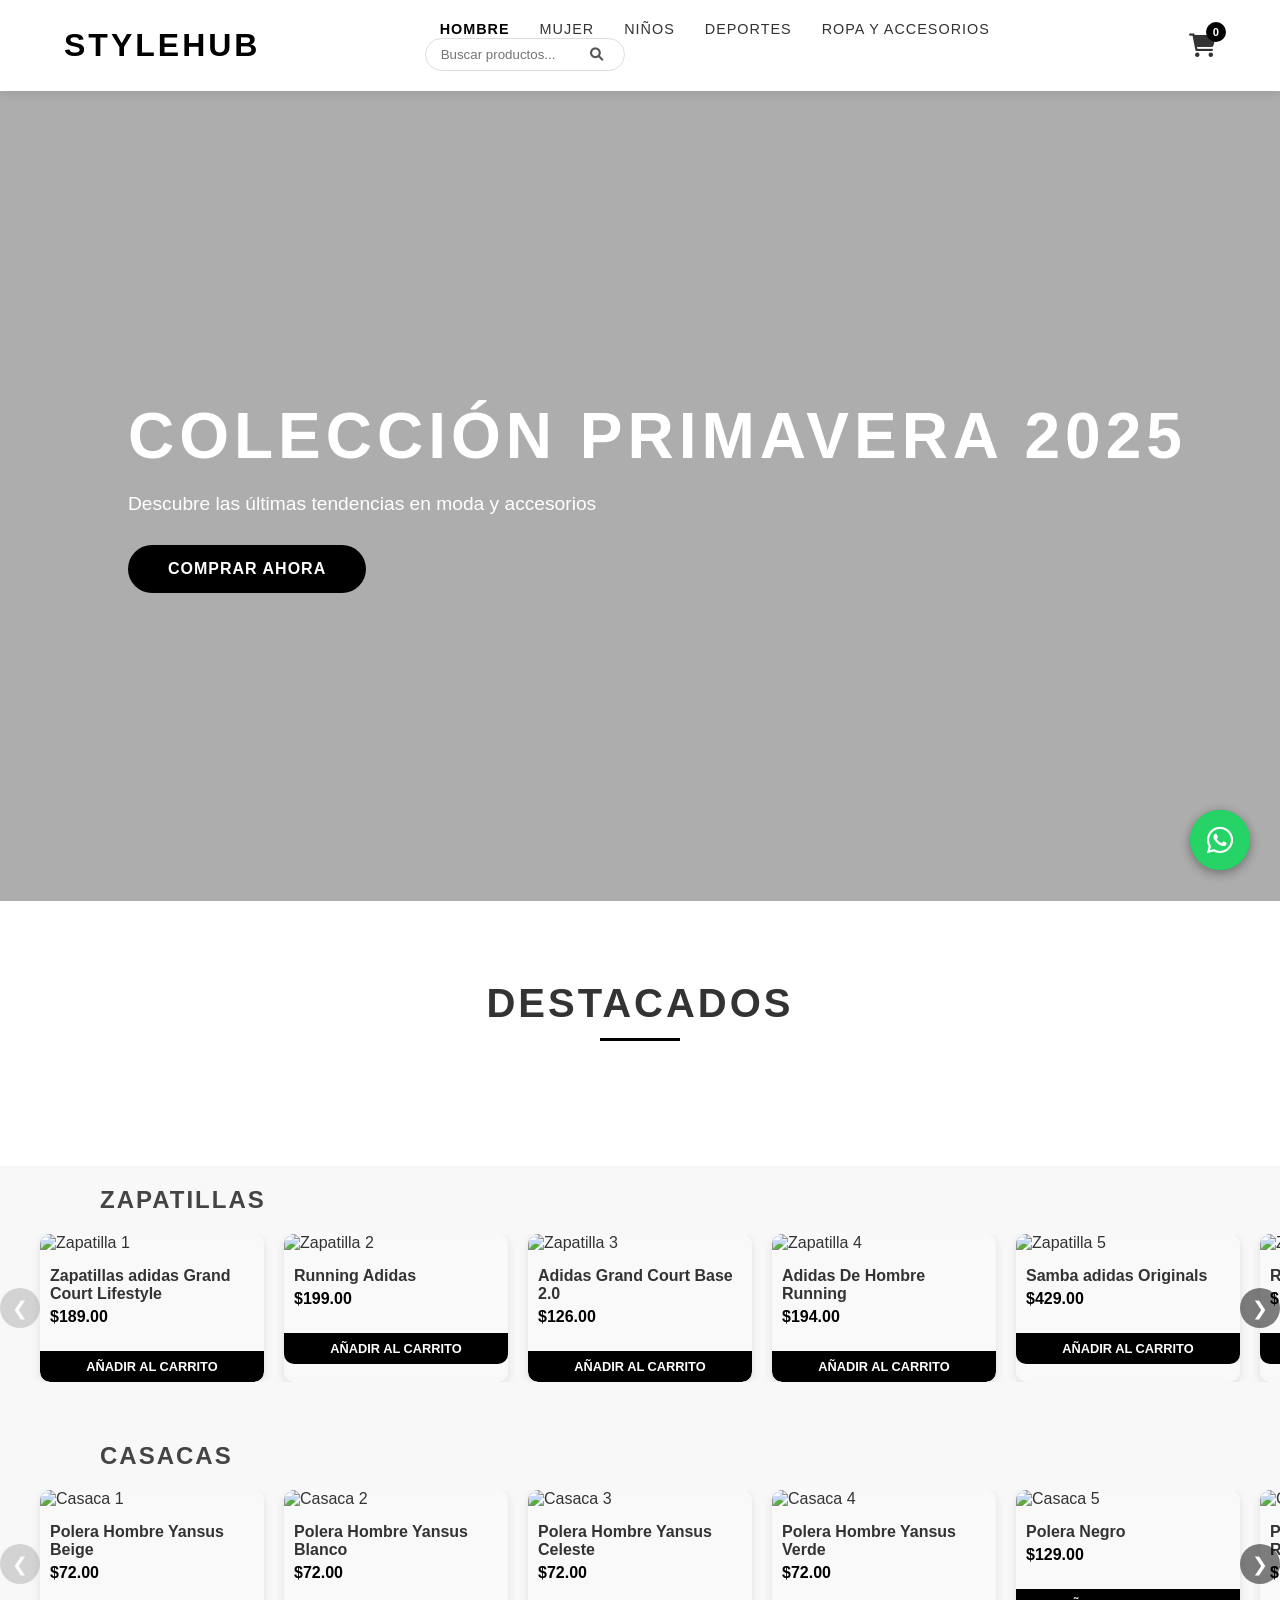
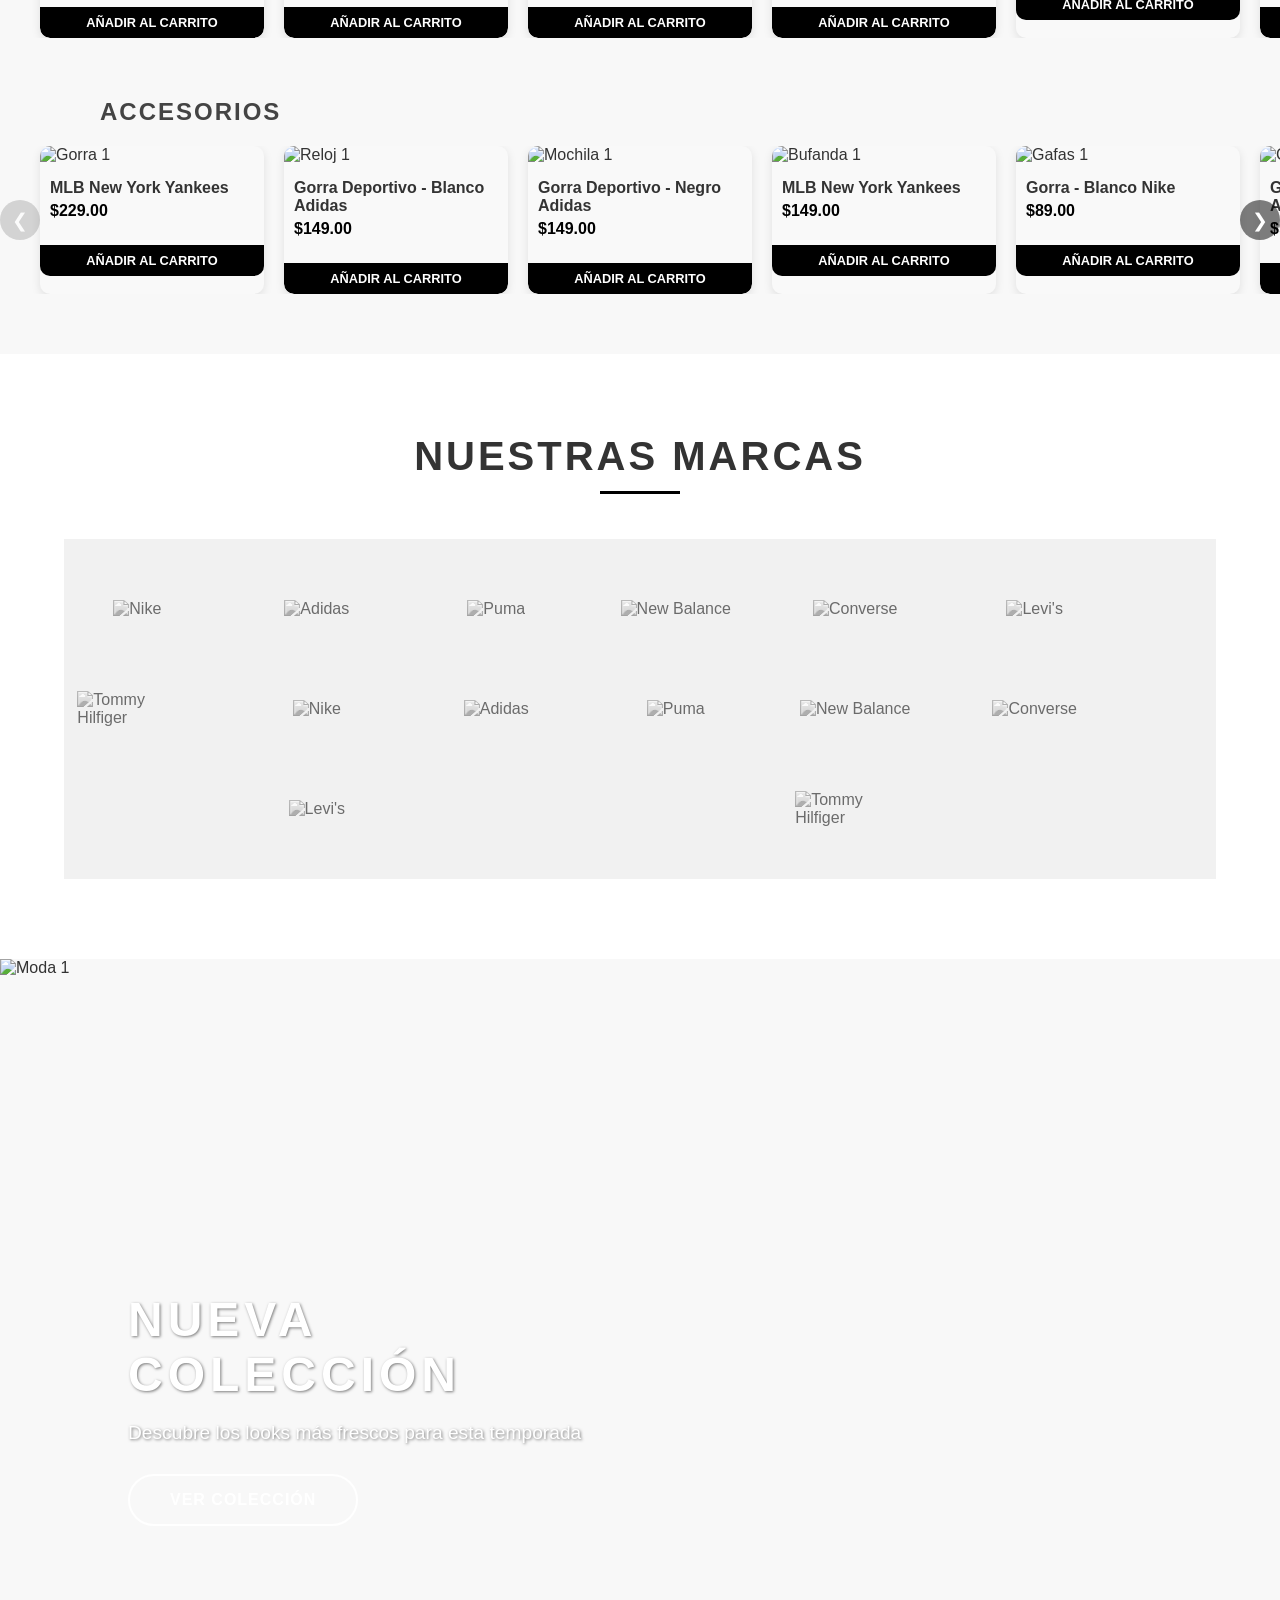
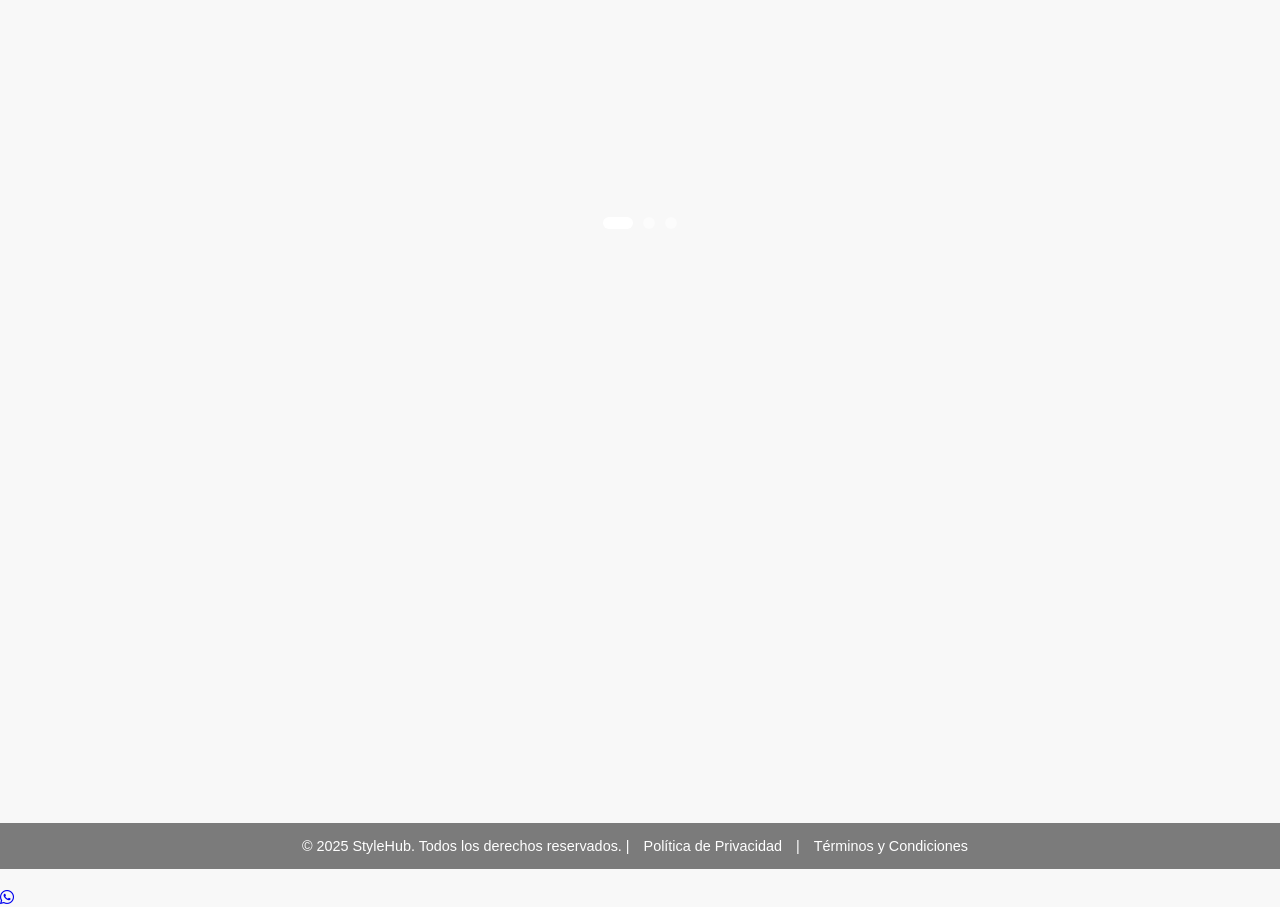
==== index.html @ a5d2e99e "Add files via upload" ====
<!DOCTYPE html>
<html lang="es">
<head>
    <meta charset="UTF-8">
    <meta name="viewport" content="width=device-width, initial-scale=1.0">
    <title>StyleHub - Moda y Accesorios</title>
    <link rel="stylesheet" href="https://cdnjs.cloudflare.com/ajax/libs/font-awesome/6.0.0-beta3/css/all.min.css">
    <link rel="stylesheet" href="styles.css">
    <link rel="icon" href="https://is1-ssl.mzstatic.com/image/thumb/Purple221/v4/4d/a7/4c/4da74c30-21ac-94ac-a776-2920b505b5b1/AppIcon-0-0-1x_U007ephone-0-1-85-220.png/256x256bb.jpg">
</head>
<body>
    <!-- Header y Navegación -->
    <header>
        <div class="logo-container">
            <h1 class="logo">STYLEHUB</h1>
        </div>
        <nav>
            <ul class="nav-links">
                <li><a href="#" class="active">HOMBRE</a></li>
                <li><a href="mujeres.html">MUJER</a></li>
                <li><a href="ninos.html">NIÑOS</a></li>
                <li><a href="deportes.html">DEPORTES</a></li>
                <li><a href="ropa-accesorios.html">ROPA Y ACCESORIOS</a></li>
            </ul>
            <div class="search-container">
                <input type="text" id="search-input" placeholder="Buscar productos...">
                <button id="search-button"><i class="fas fa-search"></i></button>
                <div class="search-results" id="search-results"></div>
            </div>
        </nav>

        <div class="cart-icon">
            <i class="fas fa-shopping-cart"></i>
            <span class="cart-count">0</span>
        </div>
    </header>

    <!-- Sección 1: Hero con Video -->
    <section class="hero">
        <div class="video-container">
            <video autoplay muted loop>
                <source src="video/portada2.mp4" type="video/mp4">
                Tu navegador no soporta el elemento de video.
            </video>
            <div class="video-overlay">
                <h2>COLECCIÓN PRIMAVERA 2025</h2>
                <p>Descubre las últimas tendencias en moda y accesorios</p>
                <button class="cta-button">COMPRAR AHORA</button>
            </div>
        </div>
    </section>

    <!-- Sección 2: Carruseles de Productos -->
        
    <section class="products-section">
        <h2 class="section-title">DESTACADOS</h2>
        </section>
        
        <!-- Carrusel 1: Zapatillas -->
            <section class="carousel-section">
        <h3 class="carousel-title">ZAPATILLAS</h3>
        <div class="carousel-container">
            <div class="carousel" id="carousel1">
                <button class="carousel-button prev" onclick="moveCarousel(-1, 'carousel1')">&#10094;</button>
                <div class="carousel-track">
                    <div class="carousel-slide">
                        <img src="https://assets.adidas.com/images/w_600,f_auto,q_auto/02cd9a97ce874d89ba17ae2b003ebe50_9366/Zapatillas_adidas_Grand_Court_Lifestyle_para_Tenis_con_Cordones_Blanco_GW6511_01_standard.jpg" alt="Zapatilla 1">
                        <h4>Zapatillas adidas Grand Court Lifestyle</h4>
                        <p>$189.00</p>
                    </div>
                    <div class="carousel-slide">
                        <img src="https://oechsle.vtexassets.com/arquivos/ids/18277837/2667797.jpg?v=638551745659770000" alt="Zapatilla 2">
                        <h4>Running Adidas</h4>
                        <p>$199.00</p>
                    </div>
                    <div class="carousel-slide">
                        <img src="https://runastore.pe/media/catalog/product/cache/1ad426beaceeac5935cd76675f3d6a1f/i/d/id3022_1.jpg" alt="Zapatilla 3">
                        <h4>Adidas Grand Court Base 2.0</h4>
                        <p>$126.00</p>
                    </div>
                    <div class="carousel-slide">
                        <img src="https://conterspe.vtexassets.com/arquivos/ids/194105-800-auto?v=638631873760700000&width=800&height=auto&aspect=true" alt="Zapatilla 4">
                        <h4>Adidas De Hombre Running</h4>
                        <p>$194.00</p>
                    </div>
                    <div class="carousel-slide">
                        <img src="https://assets.adidas.com/images/w_600,f_auto,q_auto/4a46e180c40643c8b436af9c017a4615_9366/Zapatillas_Samba_adidas_Originals_Verde_ID2054_01_standard.jpg" alt="Zapatilla 5">
                        <h4>Samba adidas Originals</h4>
                        <p>$429.00</p>
                    </div>
                    <div class="carousel-slide">
                        <img src="https://assets.adidas.com/images/w_600,f_auto,q_auto/e7439ea283884b6083b56de9f4a35e5e_9366/Zapatillas_Response_Runner_Plomo_IH6102_01_00_standard.jpg" alt="Zapatilla 6">
                        <h4>Response Runner</h4>
                        <p>$189.00</p>
                    </div>
                    <div class="carousel-slide">
                        <img src="https://triathlonperu.vtexassets.com/arquivos/ids/357877-800-800?v=638453601255030000&width=800&height=800&aspect=true" alt="Zapatilla 7">
                        <h4>Adidas Courtblock</h4>
                        <p>$229.00</p>
                    </div>
                    <div class="carousel-slide">
                        <img src="https://conterspe.vtexassets.com/arquivos/ids/194513-800-auto?v=638662012521100000&width=800&height=auto&aspect=true" alt="Zapatilla 8">
                        <h4>Urbanas ADIDAS Blanco / Verde</h4>
                        <p>$249.00</p>
                    </div>
                    <div class="carousel-slide">
                        <img src="https://http2.mlstatic.com/D_NQ_NP_2X_771547-MEC78999768469_092024-E.webp" alt="Zapatilla 9">
                        <h4>Botines Urbanos Adidas</h4>
                        <p>$309.00</p>
                    </div>
                    <div class="carousel-slide">
                        <img src="https://images.stockx.com/images/Reebok-Pump-Omni-Zone-II-Anuel-AA-The-Sky-Above-The-Street-Product.jpg?fit=fill&bg=FFFFFF&w=700&h=500&fm=webp&auto=compress&q=90&dpr=2&trim=color&updated_at=1738193358" alt="Zapatilla 10">
                        <h4>Bomba Reebok Omni Zone II Anuel AA</h4>
                        <p>$560.00</p>
                    </div>
                    <div class="carousel-slide">
                        <img src="https://i0.wp.com/goldenstoreperu.com/wp-content/uploads/2023/07/t-2.png?fit=1024%2C1024&ssl=1" alt="Zapatilla 11">
                        <h4>NIKE AIR MAX DAWN BLACK</h4>
                        <p>$329.00</p>
                    </div>
                    <div class="carousel-slide">
                        <img src="https://i5.walmartimages.com/asr/e9e54948-56bf-4845-a30a-9d8df0b2459a.d41c1cc2d10a32ccb3ddcabb7a457794.jpeg" alt="Zapatilla 12">
                        <h4>Nike Air Force 1 '07 White/Black</h4>
                        <p>$399.00</p>
                    </div>
                    <div class="carousel-slide">
                        <img src="https://media.falabella.com/falabellaPE/139842611_01/w=800,h=800,fit=pad" alt="Zapatilla 13">
                        <h4>Zapatillas Nike Air Force 1</h4>
                        <p>$273.00</p>
                    </div>
                    <div class="carousel-slide">
                        <img src="https://runastore.pe/media/catalog/product/cache/1ad426beaceeac5935cd76675f3d6a1f/c/d/cd5432-003_1.jpg" alt="Zapatilla 14">
                        <h4>Nike Wmns Air Max Excee</h4>
                        <p>$253.00</p>
                    </div>
                    <div class="carousel-slide">
                        <img src="https://rimage.ripley.com.pe/home.ripley/Attachment/WOP/1/2025334821068/full_image-2025334821068.jpg" alt="Zapatilla 15">
                        <h4>Nike White Air Max Excee</h4>
                        <p>$299.00</p>
                    </div>
                    <div class="carousel-slide">
                        <img src="https://media.foot-store.es/catalog/product/cache/image/1800x/9df78eab33525d08d6e5fb8d27136e95/n/i/nike_cw4555-019_cool-grey-phantom-anthracite-white_7.jpg" alt="Zapatilla 16">
                        <h4>Nike Air Max SC</h4>
                        <p>$159.00</p>
                    </div>
                    <div class="carousel-slide">
                        <img src="https://i5.walmartimages.com/seo/Puma-Men-s-Roma-Basic-Sneaker_9b6dbed8-cf41-4116-b29e-4a0b3ba2ec93_1.b0bd73755d18e0bc9ac878bf4b6a13d8.jpeg" alt="Zapatilla 17">
                        <h4>PUMA Mens Roma Basic</h4>
                        <p>$296.00</p>
                    </div>
                    <div class="carousel-slide">
                        <img src="https://coppelar.vtexassets.com/arquivos/ids/2249550/1R9305460F20250224082238.png?v=638786115114900000" alt="Zapatilla 18">
                        <h4>Puma Caven 2.0 Blanco/Verde</h4>
                        <p>$119.00</p>
                    </div>
                    <div class="carousel-slide">
                        <img src="https://conterspe.vtexassets.com/arquivos/ids/192398-800-auto?v=638518286846400000&width=800&height=auto&aspect=true" alt="Zapatilla 19">
                        <h4>Urbano Unisex Puma</h4>
                        <p>$159.00</p>
                    </div>
                    <div class="carousel-slide">
                        <img src="https://tenissportmx.com/cdn/shop/files/D_622267-MLM79857235319_102024-B.jpg?v=1746043602&width=480" alt="Zapatilla 20">
                        <h4>Puma Club Ii Jr Negro</h4>
                        <p>$1756.00</p>
                    </div>
                    <div class="carousel-slide">
                        <img src="https://www.converse.com.pe/media/catalog/product/z/a/zapatillas-mujer-converse-ct-as-lift-hi-560846c-0_1_prmxv3k3sprezdme.jpg?optimize=medium&bg-color=255,255,255&fit=bounds&height=&width=&canvas=:" alt="Zapatilla 21">
                        <h4>Taylor All Star Lift</h4>
                        <p>$287.00</p>
                    </div>
                    <div class="carousel-slide">
                        <img src="https://www.converse.com.pe/media/catalog/product/z/a/zapatillas-mujer-converse-ct-as-lift-hi-560845c-0_1_76mot8pqizkang35.jpg?optimize=medium&bg-color=255,255,255&fit=bounds&height=&width=&canvas=:" alt="Zapatilla 22">
                        <h4>Taylor All Star Lift</h4>
                        <p>$287.00</p>
                    </div>
                    <div class="carousel-slide">
                        <img src="https://oechsle.vtexassets.com/arquivos/ids/14039374/94711.jpg?v=638138089905900000" alt="Zapatilla 23">
                        <h4>Taylor All Star Lift Red</h4>
                        <p>$242.00</p>
                    </div>
                    <div class="carousel-slide">
                        <img src="https://www.lapolar.cl/dw/image/v2/BCPP_PRD/on/demandware.static/-/Sites-master-catalog/default/dw271ba23d/images/large/569787-burgundy.jpg?sw=800&sh=800&sm=fit" alt="Zapatilla 24">
                        <h4>LEVIS-marrón Woodward</h4>
                        <p>$74.00</p>
                    </div>
                    <div class="carousel-slide">
                        <img src="https://streetwearstoreperu.pe/wp-content/uploads/2024/10/B0D9176TSTBLU-1.jpg" alt="Zapatilla 25">
                        <h4>JALLYA TOMMY HILFIGER</h4>
                        <p>$395.00</p>
                    </div>
                    <div class="carousel-slide">
                        <img src="https://oechsle.vteximg.com.br/arquivos/ids/18368254-1000-1000/imageUrl_2.jpg?v=638566078267300000" alt="Zapatilla 26">
                        <h4>Tommy Hilfiger Modelo Fantim</h4>
                        <p>$259.00</p>
                    </div>
                    <div class="carousel-slide">
                        <img src="https://images.stockx.com/images/adidas-Gazelle-Indoor-Bad-Bunny-Lionel-Messi-La-Voz-De-Los-Fans-Product.jpg?fit=fill&bg=FFFFFF&w=1200&h=857&q=60&dpr=1&trim=color&updated_at=1738193358" alt="Zapatilla 27">
                        <h4>Adidas x Bad Bunny x Lionel Messi</h4>
                        <p>$267.00</p>
                    </div>
                    <div class="carousel-slide">
                        <img src="https://snkrdunk.s3.ap-northeast-1.amazonaws.com/en/magazine/wp-content/uploads/2024/08/05153949/1-9.webp" alt="Zapatilla 28">
                        <h4>Bad Bunny x Lionel Messi x adidas</h4>
                        <p>$267.00</p>
                    </div>
                </div>
                <button class="carousel-button next" onclick="moveCarousel(1, 'carousel1')">&#10095;</button>
            </div>
        </div>
    </section>

        <!-- Carrusel 2: Casacas -->
            <section class="carousel-section">
        <h3 class="carousel-title">CASACAS</h3>
        <div class="carousel-container">
            <div class="carousel" id="carousel2">
                <button class="carousel-button prev" onclick="moveCarousel(-1, 'carousel2')">&#10094;</button>
                <div class="carousel-track">
                    <div class="carousel-slide">
                        <img src="https://oechsle.vteximg.com.br/arquivos/ids/12373630/imageUrl_1.jpg?v=638037285175700000" alt="Casaca 1">
                        <h4>Polera Hombre Yansus Beige</h4>
                        <p>$72.00</p>
                    </div>
                    <div class="carousel-slide">
                        <img src="https://oechsle.vteximg.com.br/arquivos/ids/12373760/imageUrl_1.jpg?v=638037286264470000" alt="Casaca 2">
                        <h4>Polera Hombre Yansus Blanco</h4>
                        <p>$72.00</p>
                    </div>
                    <div class="carousel-slide">
                        <img src="https://media.falabella.com/falabellaPE/120322849_01/w=800,h=800,fit=pad" alt="Casaca 3">
                        <h4>Polera Hombre Yansus Celeste</h4>
                        <p>$72.00</p>
                    </div>
                    <div class="carousel-slide">
                        <img src="https://oechsle.vteximg.com.br/arquivos/ids/12372376/imageUrl_1.jpg?v=638037281304870000" alt="Casaca 4">
                        <h4>Polera Hombre Yansus Verde</h4>
                        <p>$72.00</p>
                    </div>
                    <div class="carousel-slide">
                        <img src="https://www.projectpieta.com/wp-content/uploads/2022/02/polera_negra_peruano.jpg" alt="Casaca 5">
                        <h4>Polera Negro</h4>
                        <p>$129.00</p>
                    </div>
                    <div class="carousel-slide">
                        <img src="https://yansus.com/cdn/shop/files/polerarosadaconrosa1.png?v=1691703614" alt="Casaca 6">
                        <h4>Polera Hombre Yansus Rosa</h4>
                        <p>$75.00</p>
                    </div>
                    <div class="carousel-slide">
                        <img src="https://plazavea.vteximg.com.br/arquivos/ids/22792791-418-418/imageUrl_1.jpg" alt="Casaca 7">
                        <h4>Hombre Yansus Bicolor Azul</h4>
                        <p>$72.00</p>
                    </div>
                    <div class="carousel-slide">
                        <img src="https://www.outletsil.com/wp-content/uploads/2022/10/DQ5775-010-2.png" alt="Casaca 8">
                        <h4>NIKE Polera Outdoor Club</h4>
                        <p>$259.00</p>
                    </div>
                    <div class="carousel-slide">
                        <img src="https://home.ripley.com.pe/Attachment/WOP_5/2020254617869/2020254617869_2.jpg" alt="Casaca 9">
                        <h4>Polera Deportiva Nike Celeste</h4>
                        <p>$169.00</p>
                    </div>
                    <div class="carousel-slide">
                        <img src="https://cdn.shopify.com/s/files/1/0603/3031/1875/products/main-square_ce2277d1-96e7-46fe-9023-f24af7bca7ab_540x.jpg?=75&v=1694782953" alt="Casaca 10">
                        <h4>Nike Club Fleece Printing White</h4>
                        <p>$269.00</p>
                    </div>
                    <div class="carousel-slide">
                        <img src="https://images.puma.com/image/upload/f_auto,q_auto,b_rgb:fafafa,e_sharpen:95,w_2000,h_2000/global/586690/01/fnd/PER/fmt/png/Polera-con-capucha-Essentials-para-hombre" alt="Casaca 11">
                        <h4>Polera Puma Negro</h4>
                        <p>$179.00</p>
                    </div>
                    <div class="carousel-slide">
                        <img src="https://home.ripley.com.pe/Attachment/WOP_5/2020319828384/2020319828384-5.jpg" alt="Casaca 12">
                        <h4>Polera Puma Amarillo</h4>
                        <p>$179.00</p>
                    </div>
                    <div class="carousel-slide">
                        <img src="https://home.ripley.com.pe/Attachment/WOP_5/2020318554178/2020318554178_2.jpg" alt="Casaca 13">
                        <h4>Polera Puma Azul</h4>
                        <p>$179.00</p>
                    </div>
                    <div class="carousel-slide">
                        <img src="https://d3fvqmu2193zmz.cloudfront.net/items_2/uid_commerces.1/uid_items_2.2025052317264550349/1500x1500/6830D601EBD5C-Polera-Deportiva-Hombre-Ess-No--1-Logo-Hoodie-Fl.webp" alt="Casaca 14">
                        <h4>Polera Puma Plomo</h4>
                        <p>$179.00</p>
                    </div>
                    <div class="carousel-slide">
                        <img src="https://assets.adidas.com/images/h_840,f_auto,q_auto,fl_lossy,c_fill,g_auto/cd7b2543bf04435fa53dafce011e4335_9366/Polera_Adicolor_Classics_3_Tiras_Negro_IM2087_01_laydown.jpg" alt="Casaca 15">
                        <h4>Adicolor Classics 3 Tiras</h4>
                        <p>$259.00</p>
                    </div>
                    <div class="carousel-slide">
                        <img src="https://assets.adidas.com/images/h_840,f_auto,q_auto,fl_lossy,c_fill,g_auto/5d322b08642f4db69a75ad120148fae6_9366/Polera_con_Capucha_Adicolor_Classics_Trifolio_Plomo_H06669_01_laydown.jpg" alt="Casaca 16">
                        <h4>Adicolor Classics Trifolio</h4>
                        <p>$174.00</p>
                    </div>
                    <div class="carousel-slide">
                        <img src="https://assets.adidas.com/images/w_600,f_auto,q_auto/6afca5f99991482ca1fcaf0201375bcc_9366/Polera_Essentials_Logo_Grande_Algodon_Rosado_IC6119_01_laydown.jpg" alt="Casaca 17">
                        <h4>Essentials Logo Grande Algodón</h4>
                        <p>$129.00</p>
                    </div>
                    <div class="carousel-slide">
                        <img src="https://xtremepeoplestore.com/cdn/shop/files/8_55b2dc76-3a63-4588-bb80-c303e17b1204.jpg?v=1703204900" alt="Casaca 18">
                        <h4>LEVIS T3 GRAPHIC CREW</h4>
                        <p>$142.00</p>
                    </div>
                    <div class="carousel-slide">
                        <img src="https://tommyperu.vtexassets.com/arquivos/ids/896798/DM0DM20503_PJ4_1.jpg?v=638820808902200000" alt="Casaca 19">
                        <h4>SWEATER TJM SLIM ESSNTLS</h4>
                        <p>$184.00</p>
                    </div>
                    <div class="carousel-slide">
                        <img src="https://media.falabella.com/falabellaPE/19694185_1/public" alt="Casaca 20">
                        <h4>SWEATER TJM SLIM ESSNTLS</h4>
                        <p>$194.00</p>
                    </div>
                </div>
                <button class="carousel-button next" onclick="moveCarousel(1, 'carousel2')">&#10095;</button>
            </div>
        </div>
        </section>
        <!-- Carrusel 3: Accesorios -->
    <section class="carousel-section">
        <h2 class="carousel-title">ACCESORIOS</h2>
        <div class="carousel-container">
            <div class="carousel" id="carousel3">
                <button class="carousel-button prev" onclick="moveCarousel(-1, 'carousel3')">&#10094;</button>
                <div class="carousel-track">
                    <div class="carousel-slide">
                        <img src="https://media.falabella.com/falabellaPE/17389207_1/w=1500,h=1500,fit=pad" alt="Gorra 1">
                        <h4>MLB New York Yankees</h4>
                        <p>$229.00</p>
                    </div>
                    <div class="carousel-slide">
                        <img src="https://d3fvqmu2193zmz.cloudfront.net/items_2/uid_commerces.1/uid_items_2.FDCH7ZR0S6LF/1500x1500/658F54FA6605A-Gorro-Deportivo-Unisex-Adulto-Bballcap-Lt-Emb.webp" alt="Reloj 1">
                        <h4>Gorra Deportivo - Blanco Adidas</h4>
                        <p>$149.00</p>
                    </div>
                    <div class="carousel-slide">
                        <img src="https://oechsle.vteximg.com.br/arquivos/ids/20125362-800-800/2776286.jpg?v=638688738913900000" alt="Mochila 1">
                        <h4>Gorra Deportivo - Negro Adidas</h4>
                        <p>$149.00</p>
                    </div>
                    <div class="carousel-slide">
                        <img src="https://img01.ztat.net/article/spp-media-p1/117c72bc271a3dc6af642c956e38e8fa/aed20d899dba4b07bd3eb7d5725e12c2.jpg?imwidth=762&filter=packshot" alt="Bufanda 1">
                        <h4>MLB New York Yankees</h4>
                        <p>$149.00</p>
                    </div>
                    <div class="carousel-slide">
                        <img src="https://www.nike.com.pe/on/demandware.static/-/Sites-catalog-equinox/default/dwf29ffda0/images/hi-res/196606810850_1_20240129120000-mrtPeru.jpg" alt="Gafas 1">
                        <h4>Gorra - Blanco Nike</h4>
                        <p>$89.00</p>
                    </div>
                    <div class="carousel-slide">
                        <img src="https://assets.adidas.com/images/w_600,f_auto,q_auto/7f741ee400734272aa6c91263c9aca65_9366/Gorra_de_Beisbol_New_Logo_Rojo_JP0396_01_00_standard.jpg" alt="Gafas 2">
                        <h4>Gorra de Béisbol - Rojo Adidas</h4>
                        <p>$97.00</p>
                    </div>
                    <div class="carousel-slide">
                        <img src="https://www.nike.com.pe/on/demandware.static/-/Sites-catalog-equinox/default/dwa9a98c67/images/hi-res/197601484909_1_20250217120000-mrtPeru.jpg" alt="Gafas 3">
                        <h4>Gorra Alianza Lima - Nike Perú</h4>
                        <p>$99.00</p>
                    </div>
                    <div class="carousel-slide">
                        <img src="https://oechsle.vteximg.com.br/arquivos/ids/19039642-1000-1000/image-3d133f00dde64212b4f7cdd23ee95619.jpg?v=638652645385000000" alt="Gafas 4">
                        <h4>Gorra Brand Los Angeles - Azul</h4>
                        <p>$119.00</p>
                    </div>
                    <div class="carousel-slide">
                        <img src="https://m.media-amazon.com/images/I/51Q8WGm-1hL._UY1000_.jpg" alt="Gafas 5">
                        <h4>Nike Black</h4>
                        <p>$89.00</p>
                    </div>
                </div>
                <button class="carousel-button next" onclick="moveCarousel(1, 'carousel3')">&#10095;</button>
            </div>
        </div>
        </section>
        <!-- Carrusel de Marcas -->
            <section class="products-section">
        <h2 class="section-title">NUESTRAS MARCAS</h2>
        <div class="brands-carousel">
            <div class="brands-track">
                <div class="brand-slide"><img src="https://cdn.freebiesupply.com/logos/large/2x/nike-4-logo-black-and-white.png" alt="Nike"></div>
                <div class="brand-slide"><img src="https://cdn.freebiesupply.com/logos/large/2x/adidas-logo.png" alt="Adidas"></div>
                <div class="brand-slide"><img src="https://1000logos.net/wp-content/uploads/2017/05/PUMA-Logo-1978-1980.png" alt="Puma"></div>
                <div class="brand-slide"><img src="https://e7.pngegg.com/pngimages/256/226/png-clipart-logo-new-balance-brand-shoe-trademark-new-balance-logo.png" alt="New Balance"></div>
                <div class="brand-slide"><img src="https://brandlogos.net/wp-content/uploads/2021/11/converse-logo.png" alt="Converse"></div>
                <div class="brand-slide"><img src="https://www.pngplay.com/wp-content/uploads/9/Levis-Logo-Download-Free-PNG.png" alt="Levi's"></div>
                <div class="brand-slide"><img src="https://e7.pngegg.com/pngimages/765/1018/png-clipart-tommy-hilfiger-discounts-and-allowances-fashion-coupon-calvin-klein-others-blue-angle.png" alt="Tommy Hilfiger"></div>
            </div>
        </div>
    </section>

    <!-- Sección 3: Fullscreen Carrusel -->
    <section class="fullscreen-carousel">
        <div class="fs-carousel-container">
            <div class="fs-carousel-track">
                <div class="fs-slide active">
                    <img src="https://sneakernews.com/wp-content/uploads/2022/08/anuel-aa-reebok-the-sky-above-the-street.jpg" alt="Moda 1">
                    <div class="fs-slide-content">
                        <h3>NUEVA COLECCIÓN</h3>
                        <p>Descubre los looks más frescos para esta temporada</p>
                        <button class="fs-cta">VER COLECCIÓN</button>
                    </div>
                </div>
                <div class="fs-slide">
                    <img src="https://moxlondon.com/wp-content/uploads/2023/07/5.jpg" alt="Moda 2">
                    <div class="fs-slide-content">
                        <h3>OFERTAS ESPECIALES</h3>
                        <p>Hasta 50% de descuento en seleccionados</p>
                        <button class="fs-cta">COMPRAR AHORA</button>
                    </div>
                </div>
                <div class="fs-slide">
                    <img src="https://content.deadstock.de/media/pages/uploads/2024/01/2e7e6ae6b3-1731408489/bad-bunny-x-lionel-messi-x-adidas-f50-bright-cyan-10-2560x.webp" alt="Moda 3">
                    <div class="fs-slide-content">
                        <h3>ACCESORIOS EXCLUSIVOS</h3>
                        <p>Complementa tu estilo con nuestras piezas únicas</p>
                        <button class="fs-cta">EXPLORAR</button>
                    </div>
                </div>
            </div>
            <div class="fs-carousel-nav">
                <span class="fs-dot active" onclick="goToFsSlide(0)"></span>
                <span class="fs-dot" onclick="goToFsSlide(1)"></span>
                <span class="fs-dot" onclick="goToFsSlide(2)"></span>
            </div>
        </div>
    </section>

    <!-- Sección 4: Video Footer -->
    <section class="video-footer">
        <video autoplay muted loop>
            <source src="video/portada3.mp4" type="video/mp4">
            Tu navegador no soporta el elemento de video.
        </video>
        <div class="privacy-policy">
            <p>© 2025 StyleHub. Todos los derechos reservados. | <a href="#">Política de Privacidad</a> | <a href="#">Términos y Condiciones</a></p>
        </div>
    </section>

    <div class="cart-overlay">
    <div class="cart-container">
        <div class="cart-header">
            <h3>TU CARRITO</h3>
            <button class="close-cart">&times;</button>
        </div>
        <div class="cart-content">
            <!-- Los productos del carrito se agregarán aquí dinámicamente -->
        </div>
        <div class="cart-footer">
            <div class="cart-total">
                <h4>TOTAL: <span>$0.00</span></h4>
            </div>
            <button class="checkout-btn">COMPRAR AHORA</button>
        </div>
    </div>
</div>

            <!-- Botón flotante de WhatsApp -->
    <a href="https://wa.me/51987654321?text=Hola,%20quiero%20información%20sobre%20sus%20zapatillas%20para%20niños" class="whatsapp-float" target="_blank">
        <i class="fab fa-whatsapp whatsapp-icon"></i>
    </a>

        <!-- Widget de WhatsApp -->
<div class="whatsapp-widget">
    <div class="whatsapp-chat-container hidden">
        <div class="whatsapp-chat-header">
            <div class="chat-title">
                <i class="fab fa-whatsapp"></i>
                <h4>StyleHub - Soporte</h4>
                <button class="close-chat">&times;</button>
            </div>
            <div class="chat-subtitle">
                <p>Selecciona una opción de contacto</p>
            </div>
        </div>
        
        <div class="whatsapp-chat-body">
            <div class="chat-options">
                <div class="chat-option bot-option">
                    <i class="fas fa-robot"></i>
                    <h5>Asistente Automático</h5>
                    <p>Resuelve consultas rápidas 24/7</p>
                    <button class="select-option" data-option="bot">Seleccionar</button>
                </div>
                
                <div class="chat-option human-option">
                    <i class="fas fa-user-headset"></i>
                    <h5>Atención Humana</h5>
                    <p>Agente disponible 9am - 6pm</p>
                    <button class="select-option" data-option="human">Seleccionar</button>
                </div>
            </div>
            
            <div class="chat-messages hidden">
                <div class="messages-container"></div>
                <div class="chat-input">
                <input type="text" placeholder="Escribe tu mensaje..." class="message-input">
                <button class="send-button"><i class="fas fa-paper-plane"></i></button>
                </div>
                <!-- Mensajes aparecerán aquí -->
            </div>
        </div>
    </div>
    
    <button class="whatsapp-button">
        <i class="fab fa-whatsapp"></i>
    </button>
</div>

    <!-- Chatbot Widget -->
<div class="chatbot-widget">
    <!-- Cabecera del chat -->
    <div class="chatbot-header hidden">
        <div class="chatbot-title">
            <i class="fab fa-whatsapp"></i>
            <h4>StyleHub - Asistente Virtual</h4>
            <button class="close-chatbot">&times;</button>
        </div>
        <div class="chatbot-subtitle">
            <p>Respuestas en menos de 1 minuto</p>
        </div>
    </div>

    <!-- Cuerpo del chat -->
    <div class="chatbot-body hidden">
        <div class="chat-messages">
            <!-- Mensajes aparecerán aquí -->
        </div>
        <div class="quick-replies">
            <!-- Opciones rápidas -->
            <button class="quick-reply" data-reply="Quiero información sobre zapatillas">Zapatillas</button>
            <button class="quick-reply" data-reply="Quiero saber precios">Precios</button>
            <button class="quick-reply" data-reply="Necesito ayuda con mi pedido">Seguimiento de pedido</button>
        </div>
    </div>

    <!-- Botón flotante -->
    <button class="chatbot-button">
        <i class="fab fa-whatsapp"></i>
    </button>
</div>

    <script src="script.js"></script>
</body>
</html>
---- styles.css ----
/* Reset y Estilos Generales */
* {
    margin: 0;
    padding: 0;
    box-sizing: border-box;
    font-family: 'Segoe UI', Tahoma, Geneva, Verdana, sans-serif;
}

body {
    background-color: #f8f8f8;
    color: #333;
    overflow-x: hidden;
}

/* Header */
header {
    display: flex;
    justify-content: space-between;
    align-items: center;
    padding: 20px 5%;
    background-color: white;
    box-shadow: 0 2px 10px rgba(0, 0, 0, 0.1);
    position: sticky;
    top: 0;
    z-index: 1000;
}

.logo {
    font-size: 2rem;
    font-weight: 700;
    color: #000;
    letter-spacing: 3px;
}

.nav-links {
    display: flex;
    list-style: none;
}

.nav-links li {
    margin: 0 15px;
}

.nav-links a {
    text-decoration: none;
    color: #333;
    font-weight: 500;
    font-size: 0.9rem;
    text-transform: uppercase;
    letter-spacing: 1px;
    transition: color 0.3s;
}

.nav-links a.active, .nav-links a:hover {
    color: #000;
    font-weight: 600;
}

.search-container {
    display: flex;
    align-items: center;
}

.search-container input {
    padding: 8px 15px;
    border: 1px solid #ddd;
    border-radius: 20px;
    outline: none;
    width: 200px;
}

.search-container button {
    background: none;
    border: none;
    margin-left: -35px;
    cursor: pointer;
    color: #666;
}

/* Sección Hero */
.hero {
    position: relative;
    height: 90vh;
    overflow: hidden;
}

.video-container {
    position: relative;
    width: 100%;
    height: 100%;
}

.video-container video {
    width: 100%;
    height: 100%;
    object-fit: cover;
}

.video-overlay {
    position: absolute;
    top: 0;
    left: 0;
    width: 100%;
    height: 100%;
    display: flex;
    flex-direction: column;
    justify-content: center;
    align-items: flex-start;
    padding-left: 10%;
    background: rgba(0, 0, 0, 0.3);
    color: white;
}

.video-overlay h2 {
    font-size: 4rem;
    margin-bottom: 20px;
    text-transform: uppercase;
    letter-spacing: 5px;
}

.video-overlay p {
    font-size: 1.2rem;
    margin-bottom: 30px;
    max-width: 500px;
}

.cta-button {
    padding: 15px 40px;
    background-color: #000;
    color: white;
    border: none;
    border-radius: 30px;
    font-size: 1rem;
    font-weight: 600;
    text-transform: uppercase;
    letter-spacing: 1px;
    cursor: pointer;
    transition: all 0.3s;
}

.cta-button:hover {
    background-color: #333;
    transform: translateY(-3px);
    box-shadow: 0 5px 15px rgba(0, 0, 0, 0.2);
}

/* Sección de Productos */
.products-section {
    padding: 80px 5%;
    background-color: white;
}

.section-title {
    text-align: center;
    font-size: 2.5rem;
    margin-bottom: 60px;
    text-transform: uppercase;
    letter-spacing: 3px;
    position: relative;
}

.section-title::after {
    content: '';
    position: absolute;
    bottom: -15px;
    left: 50%;
    transform: translateX(-50%);
    width: 80px;
    height: 3px;
    background-color: #000;
}

.carousel-container {
    margin-bottom: 60px;
}

.carousel-title {
    font-size: 1.5rem;
    margin-bottom: 20px;
    text-transform: uppercase;
    letter-spacing: 2px;
    color: #444;
    margin-left: 100px;
    margin-top: 20px;
}

.carousel {
    position: relative;
    overflow: hidden;
    padding: 0 40px;
}

.carousel-track {
    display: flex;
    transition: transform 0.5s ease;
    gap: 20px;
}

.carousel-slide {
    min-width: calc(20% - 16px);
    background-color: #f9f9f9;
    border-radius: 10px;
    overflow: hidden;
    box-shadow: 0 3px 10px rgba(0, 0, 0, 0.1);
    transition: transform 0.3s;
}

.carousel-slide:hover {
    transform: translateY(-10px);
}

.carousel-slide img {
    width: 100%;
    height: 200px;
    object-fit: cover;
}

.carousel-slide h4 {
    padding: 15px 10px 5px;
    font-size: 1rem;
}

.carousel-slide p {
    padding: 0 10px 15px;
    font-weight: 600;
    color: #000;
}

.carousel-button {
    position: absolute;
    top: 50%;
    transform: translateY(-50%);
    background-color: rgba(0, 0, 0, 0.5);
    color: white;
    border: none;
    width: 40px;
    height: 40px;
    border-radius: 50%;
    cursor: pointer;
    z-index: 10;
    display: flex;
    justify-content: center;
    align-items: center;
    font-size: 1.2rem;
    transition: all 0.3s;
}

.carousel-button:hover {
    background-color: rgba(0, 0, 0, 0.8);
}

.carousel-button.prev {
    left: 0;
}

.carousel-button.next {
    right: 0;
}

/* Carrusel de Marcas */
.brands-carousel {
    padding: 40px 5%;
    background-color: #f1f1f1;
    margin-top: 40px;
}

.brands-title {
    text-align: center;
    font-size: 1.5rem;
    margin-bottom: 30px;
    text-transform: uppercase;
    letter-spacing: 2px;
    color: #444;
}

.brands-track {
    display: flex;
    align-items: center;
    justify-content: space-around;
    flex-wrap: wrap;
    gap: 40px;
}

.brand-slide {
    flex: 0 0 auto;
    width: 120px;
    height: 60px;
    display: flex;
    align-items: center;
    justify-content: center;
    filter: grayscale(100%);
    opacity: 0.7;
    transition: all 0.3s;
}

.brand-slide:hover {
    filter: grayscale(0%);
    opacity: 1;
}

.brand-slide img {
    max-width: 100%;
    max-height: 100%;
    object-fit: contain;
}

/* Carrusel Fullscreen */
.fullscreen-carousel {
    height: 100vh;
    position: relative;
    overflow: hidden;
}

.fs-carousel-container {
    position: relative;
    width: 100%;
    height: 100%;
}

.fs-carousel-track {
    display: flex;
    height: 100%;
    transition: transform 0.5s ease;
}

.fs-slide {
    min-width: 100%;
    height: 100%;
    position: relative;
}

.fs-slide img {
    width: 100%;
    height: 100%;
    object-fit: cover;
}

.fs-slide-content {
    position: absolute;
    top: 50%;
    left: 10%;
    transform: translateY(-50%);
    color: white;
    max-width: 500px;
    text-shadow: 1px 1px 3px rgba(0, 0, 0, 0.5);
}

.fs-slide-content h3 {
    font-size: 3rem;
    margin-bottom: 20px;
    text-transform: uppercase;
    letter-spacing: 5px;
}

.fs-slide-content p {
    font-size: 1.2rem;
    margin-bottom: 30px;
}

.fs-cta {
    padding: 15px 40px;
    background-color: transparent;
    color: white;
    border: 2px solid white;
    border-radius: 30px;
    font-size: 1rem;
    font-weight: 600;
    text-transform: uppercase;
    letter-spacing: 1px;
    cursor: pointer;
    transition: all 0.3s;
}

.fs-cta:hover {
    background-color: white;
    color: #000;
}

.fs-carousel-nav {
    position: absolute;
    bottom: 30px;
    left: 50%;
    transform: translateX(-50%);
    display: flex;
    gap: 10px;
}

.fs-dot {
    width: 12px;
    height: 12px;
    border-radius: 50%;
    background-color: rgba(255, 255, 255, 0.5);
    cursor: pointer;
    transition: all 0.3s;
}

.fs-dot.active {
    background-color: white;
    width: 30px;
    border-radius: 6px;
}

/* Video Footer */
.video-footer {
    position: relative;
    height: 70vh;
    overflow: hidden;
}

.video-footer video {
    width: 100%;
    height: 100%;
    object-fit: cover;
}

.privacy-policy {
    position: absolute;
    bottom: 20px;
    left: 0;
    width: 100%;
    text-align: center;
    color: white;
    font-size: 0.9rem;
    background-color: rgba(0, 0, 0, 0.5);
    padding: 15px 0;
}

.privacy-policy a {
    color: white;
    text-decoration: none;
    margin: 0 10px;
    transition: color 0.3s;
}

.privacy-policy a:hover {
    color: #ddd;
}

/* Responsive Design */
@media (max-width: 1024px) {
    .carousel-slide {
        min-width: calc(25% - 15px);
    }
}

@media (max-width: 768px) {
    header {
        flex-direction: column;
        padding: 15px;
    }
    
    .nav-links {
        margin: 15px 0;
    }
    
    .video-overlay h2 {
        font-size: 2.5rem;
    }
    
    .carousel-slide {
        min-width: calc(33.33% - 13.33px);
    }
    
    .fs-slide-content h3 {
        font-size: 2rem;
    }
}

@media (max-width: 576px) {
    .nav-links {
        flex-wrap: wrap;
        justify-content: center;
    }
    
    .nav-links li {
        margin: 5px 10px;
    }
    
    .search-container {
        margin-top: 10px;
    }
    
    .video-overlay h2 {
        font-size: 1.8rem;
    }
    
    .video-overlay p {
        font-size: 1rem;
    }
    
    .carousel-slide {
        min-width: calc(50% - 10px);
    }
    
    .brand-slide {
        width: 80px;
    }
    
    .fs-slide-content h3 {
        font-size: 1.5rem;
    }
    
    .fs-slide-content p {
        font-size: 1rem;
    }
}



/* Agrega esto al final del CSS */

/* Estilos del Carrito */
.cart-icon {
    position: relative;
    cursor: pointer;
    margin-left: 20px;
    font-size: 1.5rem;
    color: #333;
}

.cart-count {
    position: absolute;
    top: -10px;
    right: -10px;
    background-color: #000;
    color: white;
    border-radius: 50%;
    width: 20px;
    height: 20px;
    display: flex;
    align-items: center;
    justify-content: center;
    font-size: 0.7rem;
    font-weight: bold;
}

.cart-overlay {
    position: fixed;
    top: 0;
    right: 0;
    width: 100%;
    height: 100%;
    background-color: rgba(0, 0, 0, 0.5);
    z-index: 2000;
    display: none;
    opacity: 0;
    transition: opacity 0.3s ease;
}

.cart-container {
    position: absolute;
    top: 0;
    right: 0;
    width: 400px;
    height: 100%;
    background-color: white;
    box-shadow: -5px 0 15px rgba(0, 0, 0, 0.1);
    display: flex;
    flex-direction: column;
    transform: translateX(100%);
    transition: transform 0.3s ease;
}

.cart-overlay.active {
    display: block;
    opacity: 1;
}

.cart-overlay.active .cart-container {
    transform: translateX(0);
}

.cart-header {
    display: flex;
    justify-content: space-between;
    align-items: center;
    padding: 20px;
    border-bottom: 1px solid #eee;
}

.cart-header h3 {
    font-size: 1.2rem;
    text-transform: uppercase;
    letter-spacing: 1px;
}

.close-cart {
    background: none;
    border: none;
    font-size: 1.5rem;
    cursor: pointer;
    color: #666;
}

.cart-content {
    flex: 1;
    overflow-y: auto;
    padding: 20px;
}

.cart-item {
    display: flex;
    margin-bottom: 20px;
    padding-bottom: 20px;
    border-bottom: 1px solid #f5f5f5;
}

.cart-item-img {
    width: 80px;
    height: 80px;
    object-fit: cover;
    margin-right: 15px;
}

.cart-item-details {
    flex: 1;
}

.cart-item-title {
    font-size: 0.9rem;
    margin-bottom: 5px;
    font-weight: 600;
}

.cart-item-price {
    font-size: 0.9rem;
    color: #666;
    margin-bottom: 10px;
}

.cart-item-remove {
    background: none;
    border: none;
    color: #ff5252;
    font-size: 0.8rem;
    cursor: pointer;
    padding: 0;
}

.cart-item-quantity {
    display: flex;
    align-items: center;
    margin-top: 10px;
}

.quantity-btn {
    width: 25px;
    height: 25px;
    border: 1px solid #ddd;
    background: none;
    cursor: pointer;
    font-size: 0.8rem;
    display: flex;
    align-items: center;
    justify-content: center;
}

.quantity-input {
    width: 40px;
    height: 25px;
    text-align: center;
    border: 1px solid #ddd;
    margin: 0 5px;
    font-size: 0.8rem;
}

.cart-footer {
    padding: 20px;
    border-top: 1px solid #eee;
}

.cart-total {
    display: flex;
    justify-content: space-between;
    margin-bottom: 20px;
    font-size: 1.1rem;
}

.cart-total span {
    font-weight: 600;
}

.checkout-btn {
    width: 100%;
    padding: 15px;
    background-color: #000;
    color: white;
    border: none;
    border-radius: 4px;
    font-size: 1rem;
    font-weight: 600;
    text-transform: uppercase;
    cursor: pointer;
    transition: background-color 0.3s;
}

.checkout-btn:hover {
    background-color: #333;
}

/* Botón Añadir al Carrito en productos */
.add-to-cart {
    display: block;
    width: 100%;
    padding: 8px;
    background-color: #000;
    color: white;
    border: none;
    border-radius: 0 0 10px 10px;
    font-size: 0.8rem;
    font-weight: 600;
    text-transform: uppercase;
    cursor: pointer;
    transition: background-color 0.3s;
    margin-top: 10px;
}

.add-to-cart:hover {
    background-color: #333;
}

/* Responsive para el carrito */
@media (max-width: 576px) {
    .cart-container {
        width: 100%;
    }
}

.carousel-button:disabled {
    opacity: 0.5;
    cursor: not-allowed;
    background-color: rgba(0, 0, 0, 0.3);
}

.carousel-button:disabled:hover {
    background-color: rgba(0, 0, 0, 0.3);
}






/* ===== WIDGET DE WHATSAPP ===== */
.whatsapp-widget {
    position: fixed;
    bottom: 30px;
    right: 30px;
    z-index: 1000;
}

.whatsapp-button {
    width: 60px;
    height: 60px;
    background-color: #25D366;
    border: none;
    border-radius: 50%;
    display: flex;
    align-items: center;
    justify-content: center;
    cursor: pointer;
    box-shadow: 0 4px 12px rgba(0, 0, 0, 0.2);
    transition: all 0.3s ease;
}

.whatsapp-button i {
    color: white;
    font-size: 30px;
}

.whatsapp-header {
    position: absolute;
    bottom: 70px;
    right: 0;
    width: 250px;
    background: white;
    border-radius: 12px;
    padding: 15px;
    box-shadow: 0 5px 15px rgba(0, 0, 0, 0.1);
    opacity: 0;
    transform: translateY(10px);
    transition: all 0.3s ease;
}

.whatsapp-header h4 {
    margin: 0 0 5px 0;
    color: #333;
    font-size: 16px;
}

.whatsapp-header p {
    margin: 0 0 10px 0;
    color: #666;
    font-size: 14px;
}

.whatsapp-options {
    display: flex;
    flex-direction: column;
    gap: 10px;
}

.whatsapp-option {
    display: flex;
    align-items: center;
    padding: 10px;
    border-radius: 8px;
    text-decoration: none;
    color: #333;
    transition: background 0.3s;
}

.whatsapp-option:hover {
    background: #f5f5f5;
}

.whatsapp-option i {
    margin-right: 10px;
    font-size: 20px;
}

.bot-option i { color: #25D366; }
.human-option i { color: #128C7E; }

.whatsapp-header.active {
    opacity: 1;
    transform: translateY(0);
}

/* Animación de pulso */
@keyframes pulse {
    0% { box-shadow: 0 0 0 0 rgba(37, 211, 102, 0.7); }
    70% { box-shadow: 0 0 0 15px rgba(37, 211, 102, 0); }
    100% { box-shadow: 0 0 0 0 rgba(37, 211, 102, 0); }
}

.whatsapp-button {
    animation: pulse 2s infinite;
}

/* ===== CHATBOT WHATSAPP STYLE ===== */
.chatbot-widget {
    position: fixed;
    bottom: 30px;
    right: 30px;
    z-index: 1000;
    font-family: Arial, sans-serif;
}

.chatbot-button {
    width: 60px;
    height: 60px;
    background-color: #25D366;
    border: none;
    border-radius: 50%;
    display: flex;
    align-items: center;
    justify-content: center;
    cursor: pointer;
    box-shadow: 0 4px 12px rgba(0, 0, 0, 0.2);
    transition: all 0.3s ease;
}

.chatbot-button i {
    color: white;
    font-size: 30px;
}

.chatbot-header, .chatbot-body {
    position: absolute;
    bottom: 70px;
    right: 0;
    width: 300px;
    background: white;
    border-radius: 12px 12px 0 0;
    box-shadow: 0 5px 15px rgba(0, 0, 0, 0.1);
    transform: translateY(10px);
    opacity: 0;
    transition: all 0.3s ease;
}

.chatbot-body {
    height: 400px;
    display: flex;
    flex-direction: column;
    border-radius: 0 0 12px 12px;
}

.chatbot-header.active, .chatbot-body.active {
    transform: translateY(0);
    opacity: 1;
}

.chatbot-title {
    display: flex;
    align-items: center;
    padding: 15px;
    background: #075E54;
    color: white;
    border-radius: 12px 12px 0 0;
}

.chatbot-title h4 {
    margin: 0;
    flex: 1;
    font-size: 16px;
}

.chatbot-title i {
    margin-right: 10px;
    font-size: 20px;
}

.close-chatbot {
    background: none;
    border: none;
    color: white;
    font-size: 20px;
    cursor: pointer;
}

.chatbot-subtitle {
    padding: 10px 15px;
    background: #128C7E;
    color: white;
    font-size: 12px;
}

.chat-messages {
    flex: 1;
    padding: 15px;
    overflow-y: auto;
    background: #e5ddd5;
    background-image: url('https://web.whatsapp.com/img/bg-chat-tile-light_a4be512e7195b6b733d9110b408f075d.png');
}

.message {
    max-width: 80%;
    margin-bottom: 10px;
    padding: 8px 12px;
    border-radius: 7.5px;
    line-height: 1.4;
    position: relative;
}

.bot-message {
    background: white;
    align-self: flex-start;
}

.user-message {
    background: #DCF8C6;
    align-self: flex-end;
    margin-left: auto;
}

.quick-replies {
    display: flex;
    flex-wrap: wrap;
    gap: 8px;
    padding: 10px;
    background: white;
    border-top: 1px solid #eee;
}

.quick-reply {
    background: #f0f0f0;
    border: none;
    border-radius: 18px;
    padding: 8px 12px;
    font-size: 14px;
    cursor: pointer;
    transition: background 0.3s;
}

.quick-reply:hover {
    background: #e0e0e0;
}

/* Animación de pulso */
@keyframes pulse {
    0% { box-shadow: 0 0 0 0 rgba(37, 211, 102, 0.7); }
    70% { box-shadow: 0 0 0 15px rgba(37, 211, 102, 0); }
    100% { box-shadow: 0 0 0 0 rgba(37, 211, 102, 0); }
}

.chatbot-button {
    animation: pulse 2s infinite;
}
.quick-reply-container {
    display: flex;
    gap: 10px;
    margin-top: 10px;
    flex-wrap: wrap;
}

.option-btn, .quick-reply {
    padding: 8px 12px;
    background: #f0f0f0;
    border: 1px solid #ddd;
    border-radius: 18px;
    cursor: pointer;
    transition: all 0.3s;
    font-size: 14px;
}

.option-btn:hover, .quick-reply:hover {
    background: #007bff;
    color: white;
    border-color: #007bff;
}



/* Estilos para la búsqueda */
.search-container {
    position: relative;
    display: flex;
    align-items: center;
}

.search-container input {
    padding: 8px 15px;
    border: 1px solid #ddd;
    border-radius: 20px;
    outline: none;
    width: 200px;
    transition: width 0.3s;
}

.search-container input:focus {
    width: 250px;
    border-color: #555;
}

.search-container button {
    background: none;
    border: none;
    cursor: pointer;
    margin-left: -35px;
    color: #555;
}

.search-results {
    display: none;
    position: absolute;
    top: 100%;
    left: 0;
    width: 100%;
    max-height: 400px;
    overflow-y: auto;
    background: white;
    border: 1px solid #ddd;
    border-radius: 5px;
    box-shadow: 0 5px 15px rgba(0,0,0,0.1);
    z-index: 1000;
    margin-top: 5px;
}

.search-result-item {
    display: flex;
    align-items: center;
    padding: 10px;
    border-bottom: 1px solid #eee;
    cursor: pointer;
    transition: background 0.2s;
}

.search-result-item:hover {
    background: #f9f9f9;
}

.search-result-item img {
    width: 50px;
    height: 50px;
    object-fit: cover;
    margin-right: 10px;
    border-radius: 3px;
}

.search-result-info h4 {
    margin: 0;
    font-size: 14px;
    color: #333;
}

.search-result-info p {
    margin: 5px 0 0;
    font-size: 13px;
    color: #888;
}







/* Widget de WhatsApp mejorado */
.whatsapp-widget {
    position: fixed;
    bottom: 30px;
    right: 30px;
    z-index: 9999;
}

.whatsapp-button {
    width: 60px;
    height: 60px;
    background-color: #25D366;
    border-radius: 50%;
    border: none;
    color: white;
    font-size: 24px;
    cursor: pointer;
    box-shadow: 0 4px 12px rgba(0, 0, 0, 0.2);
    display: flex;
    align-items: center;
    justify-content: center;
    transition: all 0.3s ease;
}

.whatsapp-button:hover {
    transform: scale(1.1);
    box-shadow: 0 6px 16px rgba(0, 0, 0, 0.3);
}

.whatsapp-chat-container {
    position: absolute;
    bottom: 80px;
    right: 0;
    width: 320px;
    background: white;
    border-radius: 12px;
    box-shadow: 0 6px 24px rgba(0, 0, 0, 0.2);
    overflow: hidden;
    transform-origin: bottom right;
    transition: all 0.3s ease;
    opacity: 0;
    transform: scale(0);
}

.whatsapp-chat-container.active {
    opacity: 1;
    transform: scale(1);
}

.whatsapp-chat-header {
    background: #075E54;
    color: white;
    padding: 15px;
    position: relative;
}

.chat-title {
    display: flex;
    align-items: center;
    gap: 10px;
}

.chat-title i {
    font-size: 20px;
}

.chat-title h4 {
    margin: 0;
    font-size: 16px;
    flex-grow: 1;
}

.close-chat {
    background: none;
    border: none;
    color: white;
    font-size: 20px;
    cursor: pointer;
    padding: 0;
}

.chat-subtitle {
    font-size: 12px;
    opacity: 0.8;
    margin-top: 5px;
}

.whatsapp-chat-body {
    padding: 15px;
    background: #f5f5f5;
}

.chat-options {
    display: flex;
    flex-direction: column;
    gap: 15px;
}

.chat-option {
    background: white;
    border-radius: 8px;
    padding: 15px;
    text-align: center;
    box-shadow: 0 2px 6px rgba(0, 0, 0, 0.1);
}

.chat-option i {
    font-size: 30px;
    margin-bottom: 10px;
    display: block;
}

.chat-option.bot-option i {
    color: #25D366;
}

.chat-option.human-option i {
    color: #128C7E;
}

.chat-option h5 {
    margin: 0 0 5px;
    font-size: 16px;
}

.chat-option p {
    margin: 0 0 10px;
    font-size: 12px;
    color: #666;
}

.select-option {
    background: #25D366;
    color: white;
    border: none;
    border-radius: 20px;
    padding: 6px 15px;
    font-size: 12px;
    cursor: pointer;
    transition: background 0.3s;
}

.select-option:hover {
    background: #128C7E;
}

.chat-messages {
    height: 300px;
    overflow-y: auto;
    background: white;
    border-radius: 8px;
    padding: 10px;
    margin-top: 15px;
    display: none;
}

.message {
    margin-bottom: 10px;
    padding: 8px 12px;
    border-radius: 18px;
    max-width: 80%;
    font-size: 14px;
}

.bot-message {
    background: #e5e5ea;
    color: black;
    align-self: flex-start;
}

.user-message {
    background: #25D366;
    color: white;
    align-self: flex-end;
    margin-left: auto;
}

.hidden {
    display: none !important;
}
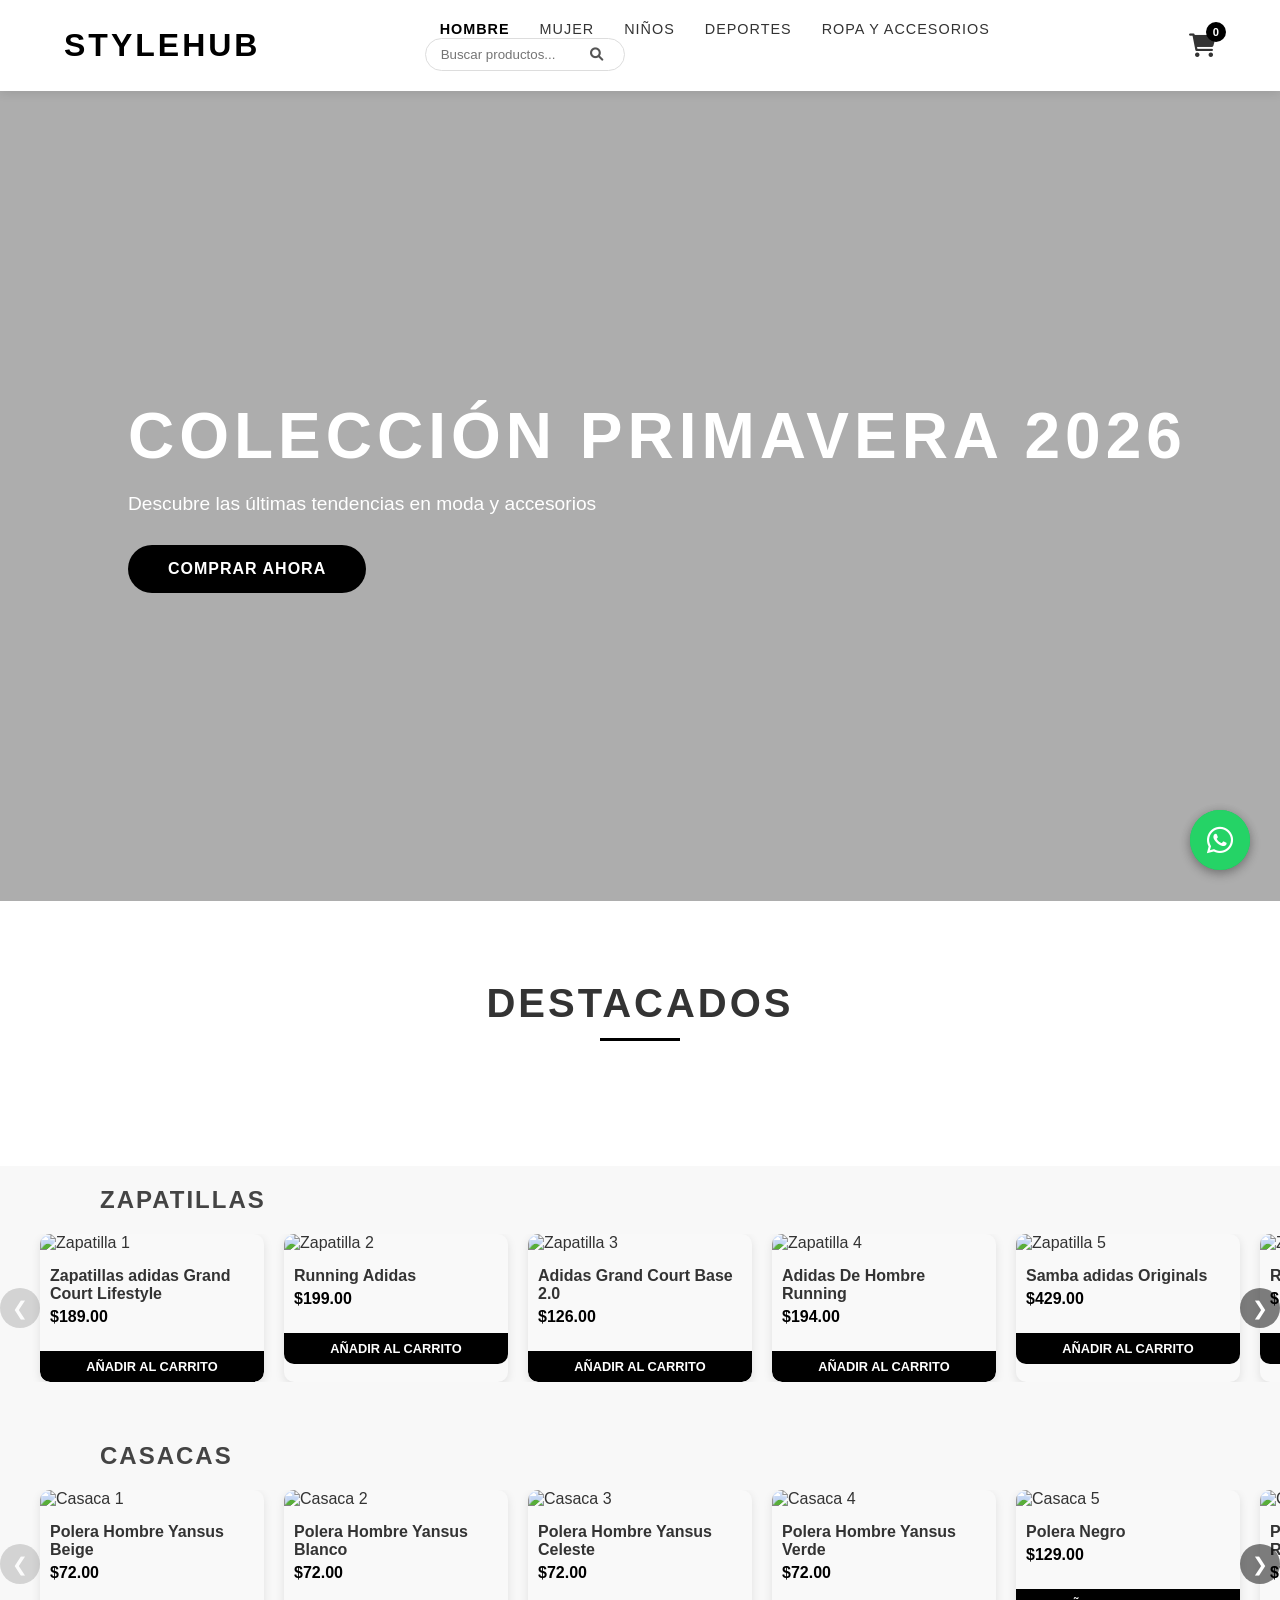
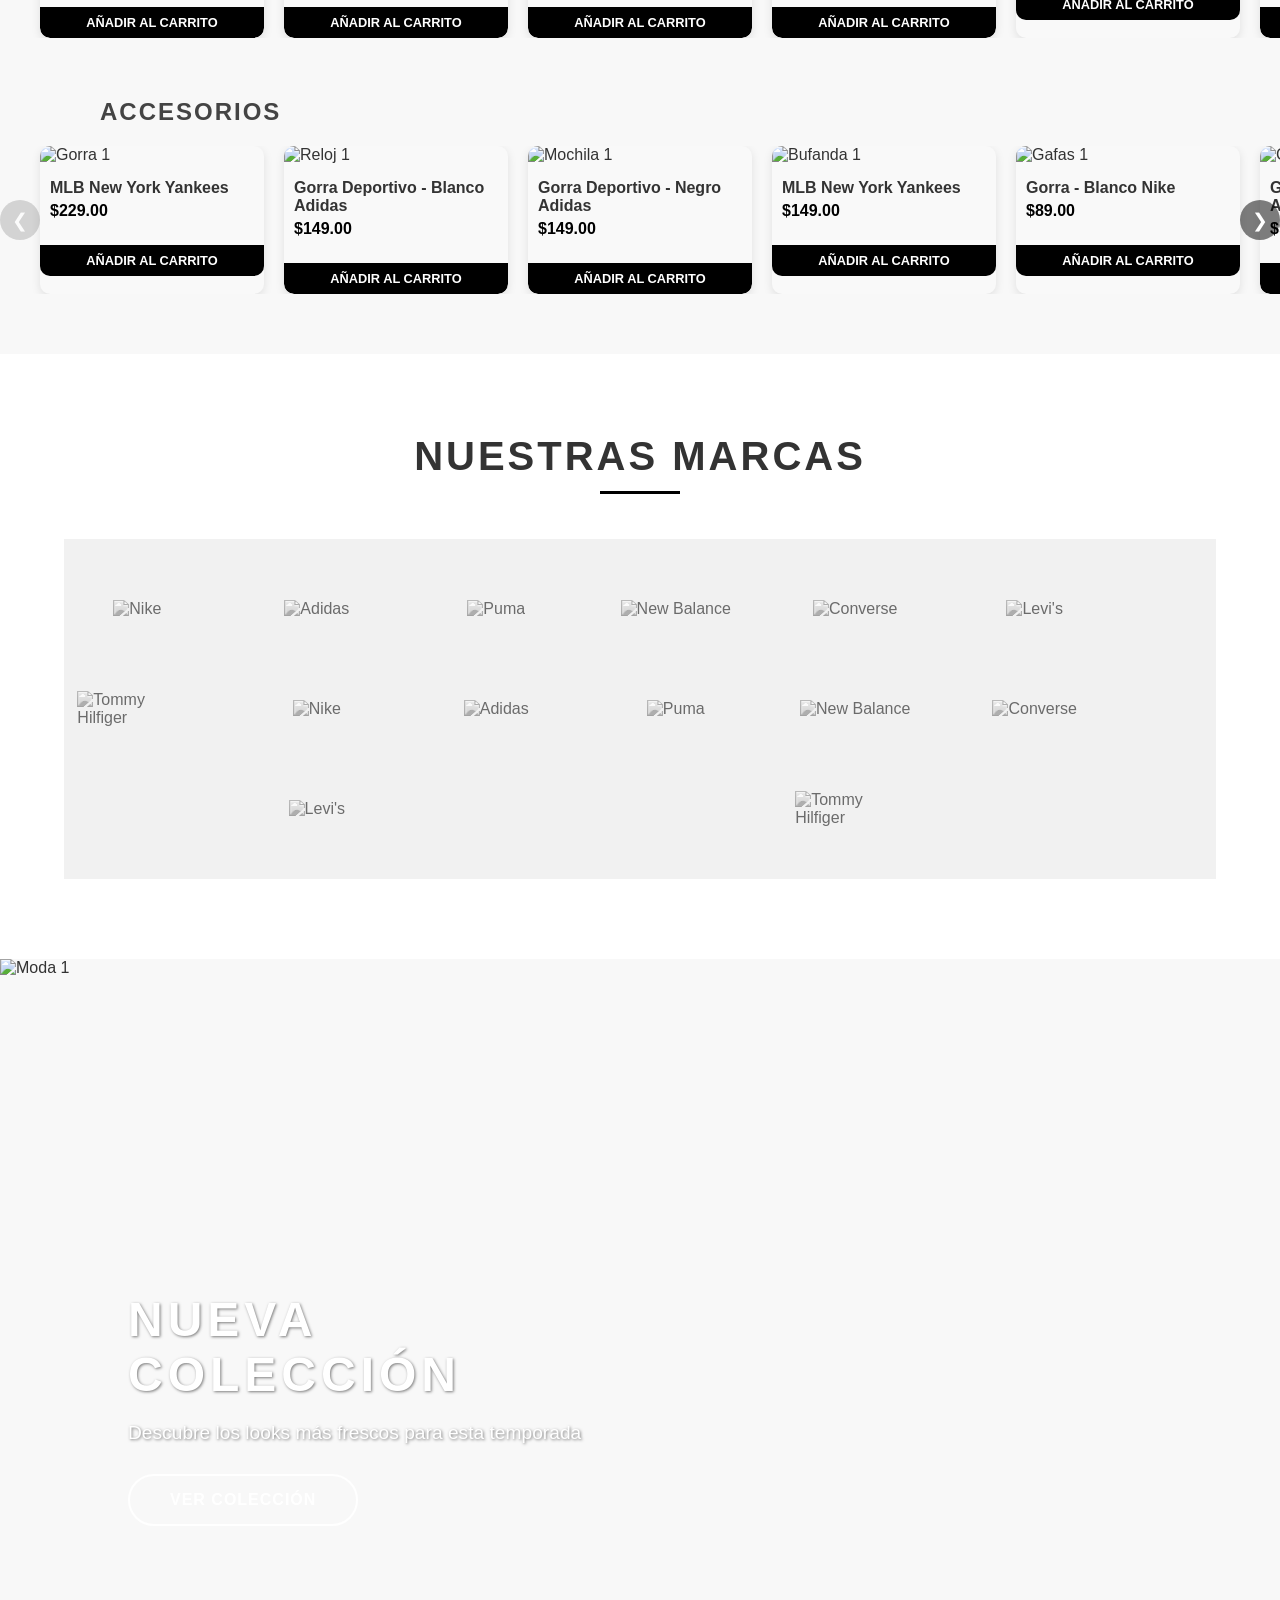
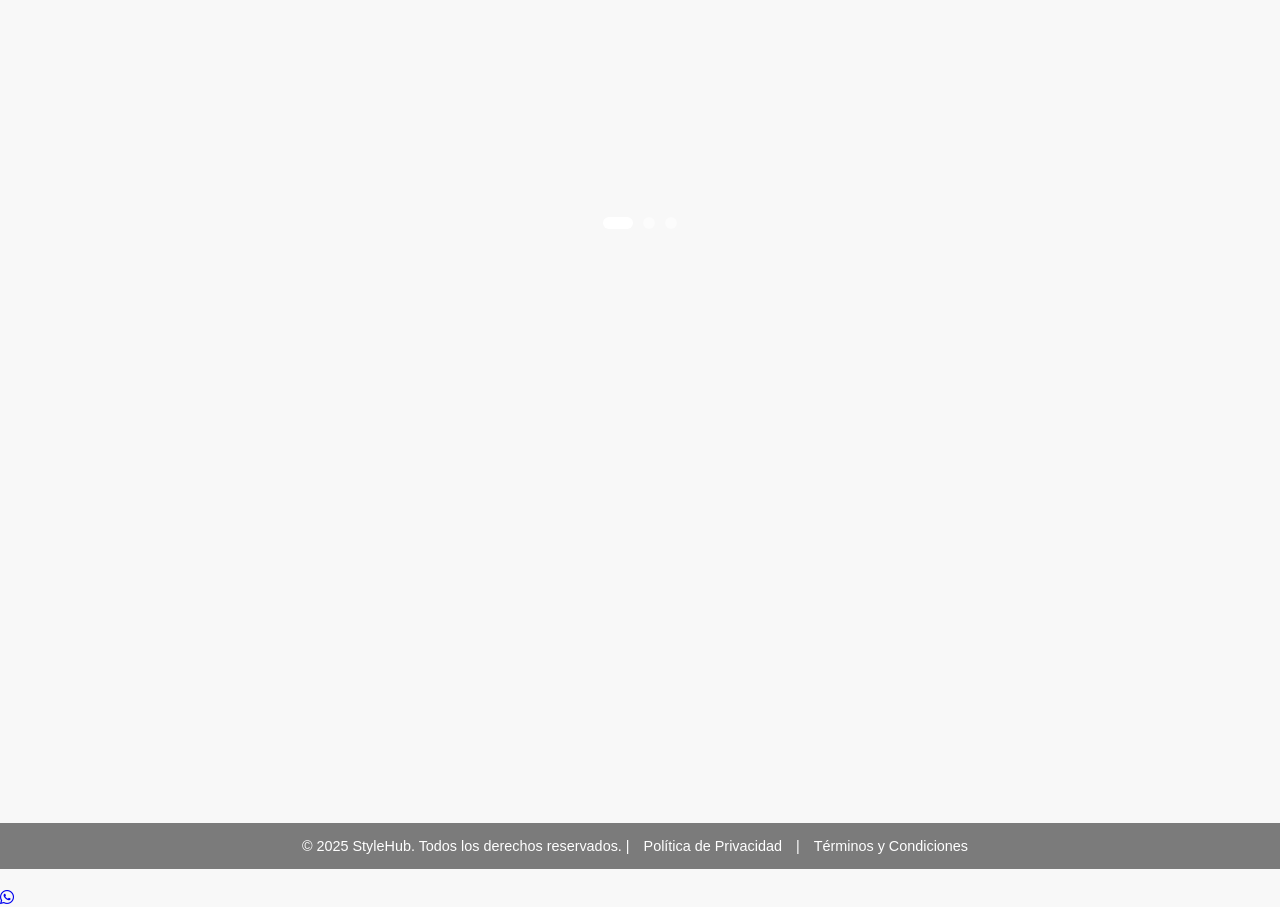
==== commit a16734e3: "Update spring collection year to 2026" ====
--- a/index.html
+++ b/index.html
@@ -37,16 +37,16 @@
 
     <!-- Sección 1: Hero con Video -->
     <section class="hero">
-        <div class="video-container">
-            <video autoplay muted loop>
-                <source src="video/portada2.mp4" type="video/mp4">
-                Tu navegador no soporta el elemento de video.
-            </video>
-            <div class="video-overlay">
-                <h2>COLECCIÓN PRIMAVERA 2025</h2>
-                <p>Descubre las últimas tendencias en moda y accesorios</p>
-                <button class="cta-button">COMPRAR AHORA</button>
-            </div>
+        <div class="video-container">
+            <video autoplay muted loop>
+                <source src="video/portada2.mp4" type="video/mp4">
+                Tu navegador no soporta el elemento de video.
+            </video>
+            <div class="video-overlay">
+                <h2>COLECCIÓN PRIMAVERA 2026</h2>
+                <p>Descubre las últimas tendencias en moda y accesorios</p>
+                <button class="cta-button">COMPRAR AHORA</button>
+            </div>
         </div>
     </section>
 
@@ -547,4 +547,4 @@
 
     <script src="script.js"></script>
 </body>
-</html>+</html>
